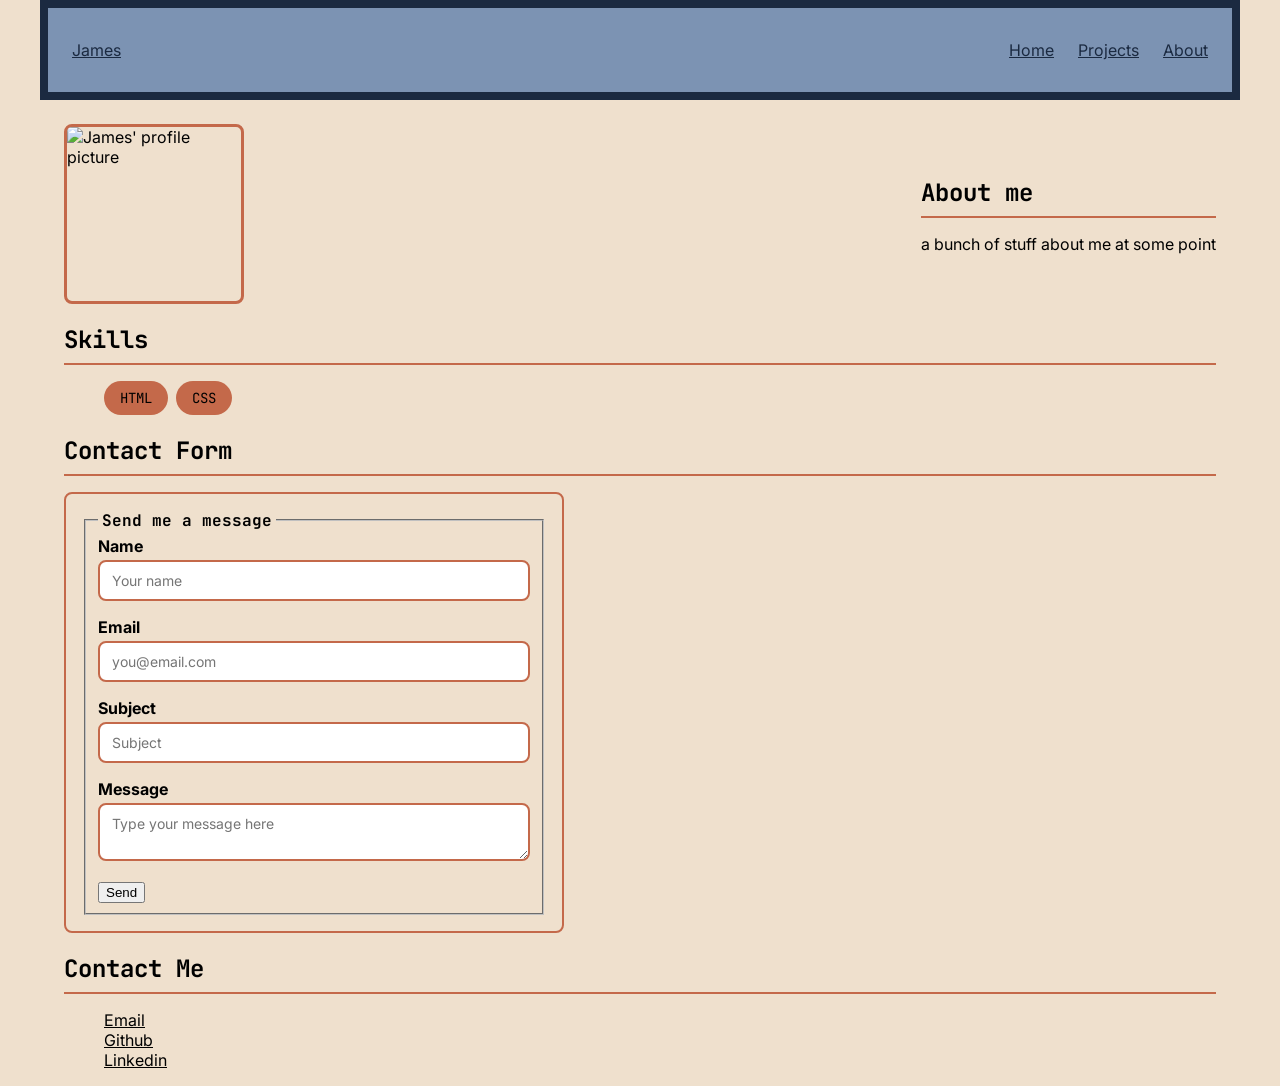
==== pages/about.html @ 5fd74ef1 "added in vars and function to check name field and throw a visible error" ====
<!DOCTYPE html>
<html lang="en">
    <head>
        <meta charset="UTF-8">
        <meta name="viewport" content="width=device-width, initial-scale=1.0">
        <link rel="stylesheet" href="../styles.css">
        <link rel="preconnect" href="https://fonts.googleapis.com">
        <link rel="preconnect" href="https://fonts.gstatic.com" crossorigin>
        <link href="https://fonts.googleapis.com/css2?family=JetBrains+Mono:wght@400;500;700&family=Inter:wght@400;500;600&display=swap" rel="stylesheet">
        <script src="../js/script.js" defer></script>
        <title>About</title>
    </head>
    <body>
        <header>
            <a href="../index.html" class="site-name">James</a>
            <nav id="site-nav">
                <ul>
                    <li><a href="../index.html">Home</a></li>
                    <li><a href="./projects.html">Projects</a></li>
                    <li><a href="./about.html">About</a></li>
                </ul>
            </nav>
        </header>
        <main>
            <section class="intro">
                <img src="https://github.com/jamespatrick29170.png" alt="James' profile picture" class="pfp">
                <div class="intro-text"> 
                    <h1>About me</h1>
                    <p>a bunch of stuff about me at some point</p>
                </div>
            </section>
            <section>
                <h2>Skills</h2>
                <ul class="skills">
                    <li>HTML</li>
                    <li>CSS</li>
                    <!--<li>JavaScript</li>-->
                </ul>
            </section>
            <section>
                <h2>Contact Form</h2>
                <form novalidate>
                    <fieldset>
                        <legend>Send me a message</legend>
                        <label for="name">Name</label>
                        <input type="text" id="name" name="name" placeholder="Your name" minlength="2" maxlength="32" required>
                        <span class="error-message">Name must be at least 2 characters</span>
                        <label for="email">Email</label>
                        <input type="email" id="email" name="email" placeholder="you@email.com" required>
                        <span class="error-message">Must be a valid email address</span>
                        <label for="subject">Subject</label>
                        <input type="text" id="subject" name="subject" placeholder="Subject" minlength="2" maxlength="50" required> 
                        <span class="error-message">Subject must be at least 2 characters</span>
                        <label for="message">Message</label>
                        <textarea id="message" name="message" placeholder="Type your message here" minlength="10" required></textarea>
                        <span class="error-message">Message must be at least 10 characters</span>
                        <button type="submit">Send</button>
                    </fieldset>
                </form>
            </section>
            <section>
                <h2>Contact Me</h2>
                <ul class="contact-links">
                    <li><a href="mailto:jamespatrick29170@proton.me">Email</a></li>
                    <li><a href="https://github.com/jamespatrick29170" target="_blank" rel="noopener noreferrer">Github</a></li>
                    <li><a href="https://linkedin.com/in/james-beebe-272b671ab" target="_blank" rel="noopener noreferrer">Linkedin</a></li>
                </ul>    
            </section>    
        </main>
    </body>
</html>
---- styles.css ----
:root {
    --font-display: 'JetBrains Mono', monospace;
    --font-body: 'Inter', sans-serif;
    --navy: #1B2A41;
    --navy-light: #7C93B3;
    --terracotta: #C4694A;
    --ivory: #EFE0CD;
}

* {
    box-sizing: border-box;
}

section{
    padding: 0 24px;
    max-width: 1200px;
    margin: 0 auto;
}

header {
    display: flex;
    flex-wrap: wrap;
    justify-content: space-between;
    align-items: center;
    background-color: var(--navy-light);
    padding: 16px 24px;
    border: 8px solid var(--navy);
    margin: 0 auto 24px;
    max-width: 1200px;
}

header a {
    color: var(--navy);
}

.contact-links a {
    color: #000;
}

h1, h2, h3 {
    font-family: var(--font-display);
}

h1, h2 {
    border-bottom: 2px solid var(--terracotta);
    padding-bottom: 8px;
    margin-bottom: 16px;
}

body {
    background-color: var(--ivory);
    font-family: var(--font-body);
    margin: 0;
}

form {
    display: flex;
    flex-direction: column;
    max-width: 500px;
    min-width: 0;
    border: 2px solid var(--terracotta);
    border-radius: 8px;
    padding: 16px;
}

form label {
    display: block;
    font-weight: 700;
    margin-bottom: 4px;
}

form input,
form textarea {
    width: 100%;
    border: 2px solid var(--terracotta);
    border-radius: 8px;
    padding: 10px 12px;
    font-family: var(--font-body);
    font-size: 14px;
    margin-bottom: 16px;
}

form input:not(:placeholder-shown):invalid,
form textarea:not(:placeholder-shown):invalid {
    background-color: lightcoral;
    border-color: red;
}

form input:not(:placeholder-shown):invalid + .error-message,
form textarea:not(:placeholder-shown):invalid + .error-message {
    display: block;
}

.error-message {
    display: none;
    color: red;
    font-weight: 500;
    font-size: 12px;
    margin-top: -10px;
    margin-bottom: 16px;
}

legend {
    font-family: var(--font-display);
    font-weight: 700;
    font-size: 16px;
    padding: 0 4px;
}

ul {
    list-style: none;
}

#site-nav ul {
    display: flex;
    flex-wrap: wrap;
    gap: 24px;
}

.contacts {
    display: flex;
    gap: 32px;
    align-items: flex-start;
}

.intro {
    display: flex;
    align-items: center;
    justify-content: space-between;
    gap: 48px;
}

.pfp {
    width: 180px;
    height: 180px;
    border-radius: 8px;
    object-fit: cover;
    flex-shrink: 0;
    border: 3px solid var(--terracotta);
}

.featured,
.projects {
    display: grid;
    grid-template-columns: repeat(3, 1fr);
    gap: 16px;
}

.featured-card {
    border: 1px solid var(--terracotta);
    border-radius: 8px;
    overflow: hidden;
}

.placeholder {
    width: 100%;
    aspect-ratio: 1;
    object-fit: cover;
    display: block;
}

.skills {
    display: flex;
    flex-wrap: wrap;
    gap: 8px;
}

.skills li {
    background-color: var(--terracotta);
    padding: 8px 16px;
    border-radius: 999px;
    font-family: var(--font-display);
    font-size: 14px;
}

@media (max-width: 840px) {
    .featured,
    .projects {
        grid-template-columns: repeat(2, 1fr);
    }
}

@media (max-width: 480px) {
    header {
        width: 100%;
        border: none;
    }
    .featured,
    .projects {
        grid-template-columns: 1fr;
    }
    .intro {
        flex-direction: column;
        align-items: flex-start;
    }
}
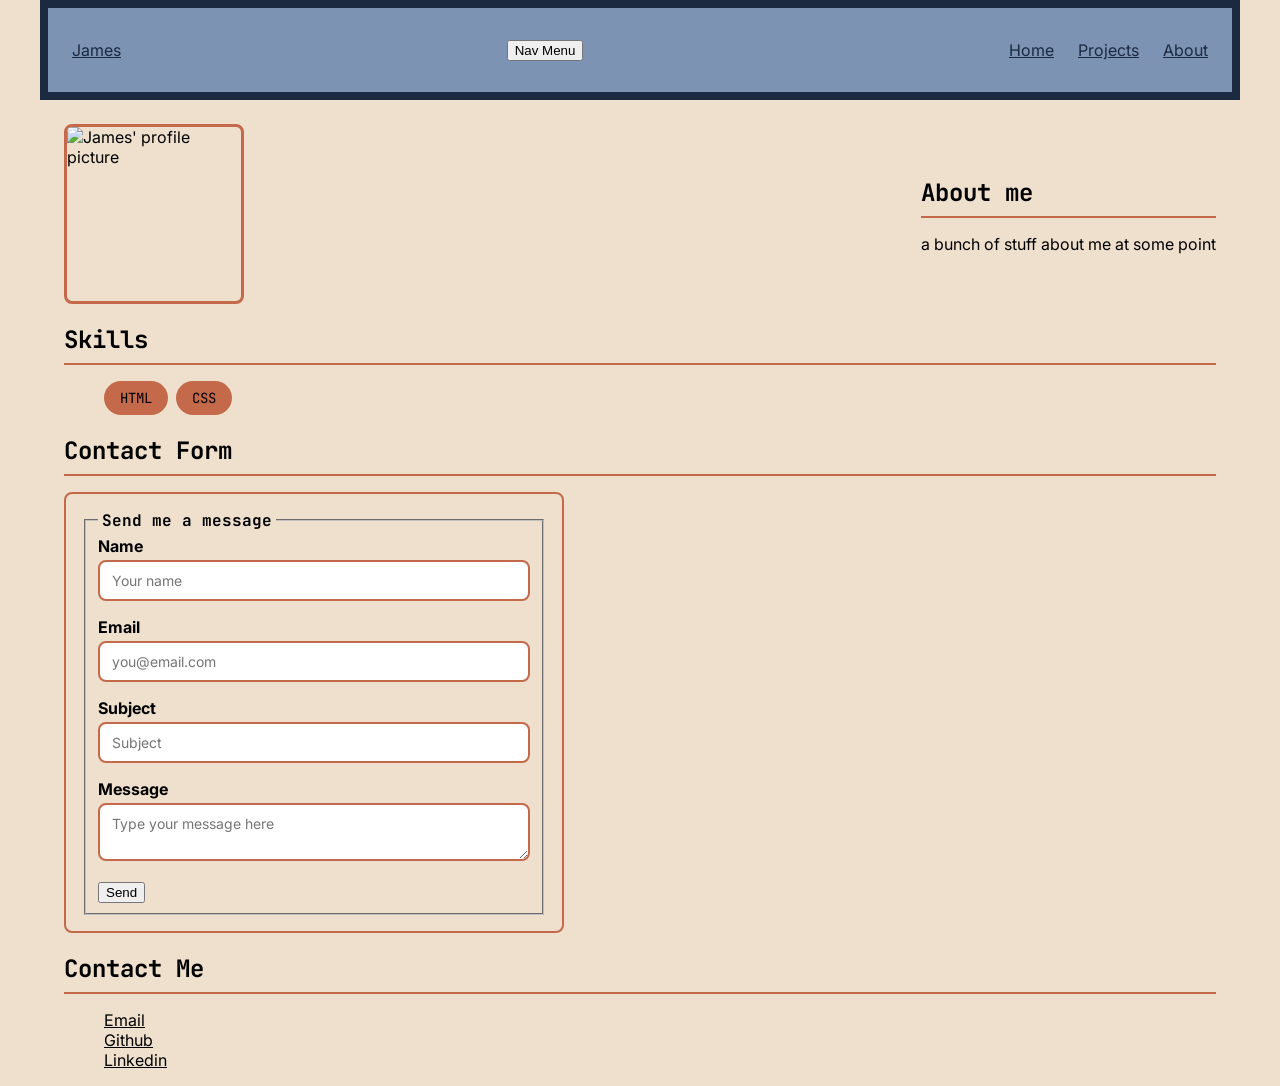
==== commit 4c7cd64c: "added nav button" ====
--- a/pages/about.html
+++ b/pages/about.html
@@ -13,6 +13,9 @@
     <body>
         <header>
             <a href="../index.html" class="site-name">James</a>
+            <button id="nav-button" aria-expanded="false" aria-controls="site-nav">
+                Nav Menu
+            </button>
             <nav id="site-nav">
                 <ul>
                     <li><a href="../index.html">Home</a></li>
--- a/styles.css
+++ b/styles.css
@@ -80,16 +80,7 @@
     margin-bottom: 16px;
 }
 
-form input:not(:placeholder-shown):invalid,
-form textarea:not(:placeholder-shown):invalid {
-    background-color: lightcoral;
-    border-color: red;
-}
 
-form input:not(:placeholder-shown):invalid + .error-message,
-form textarea:not(:placeholder-shown):invalid + .error-message {
-    display: block;
-}
 
 .error-message {
     display: none;
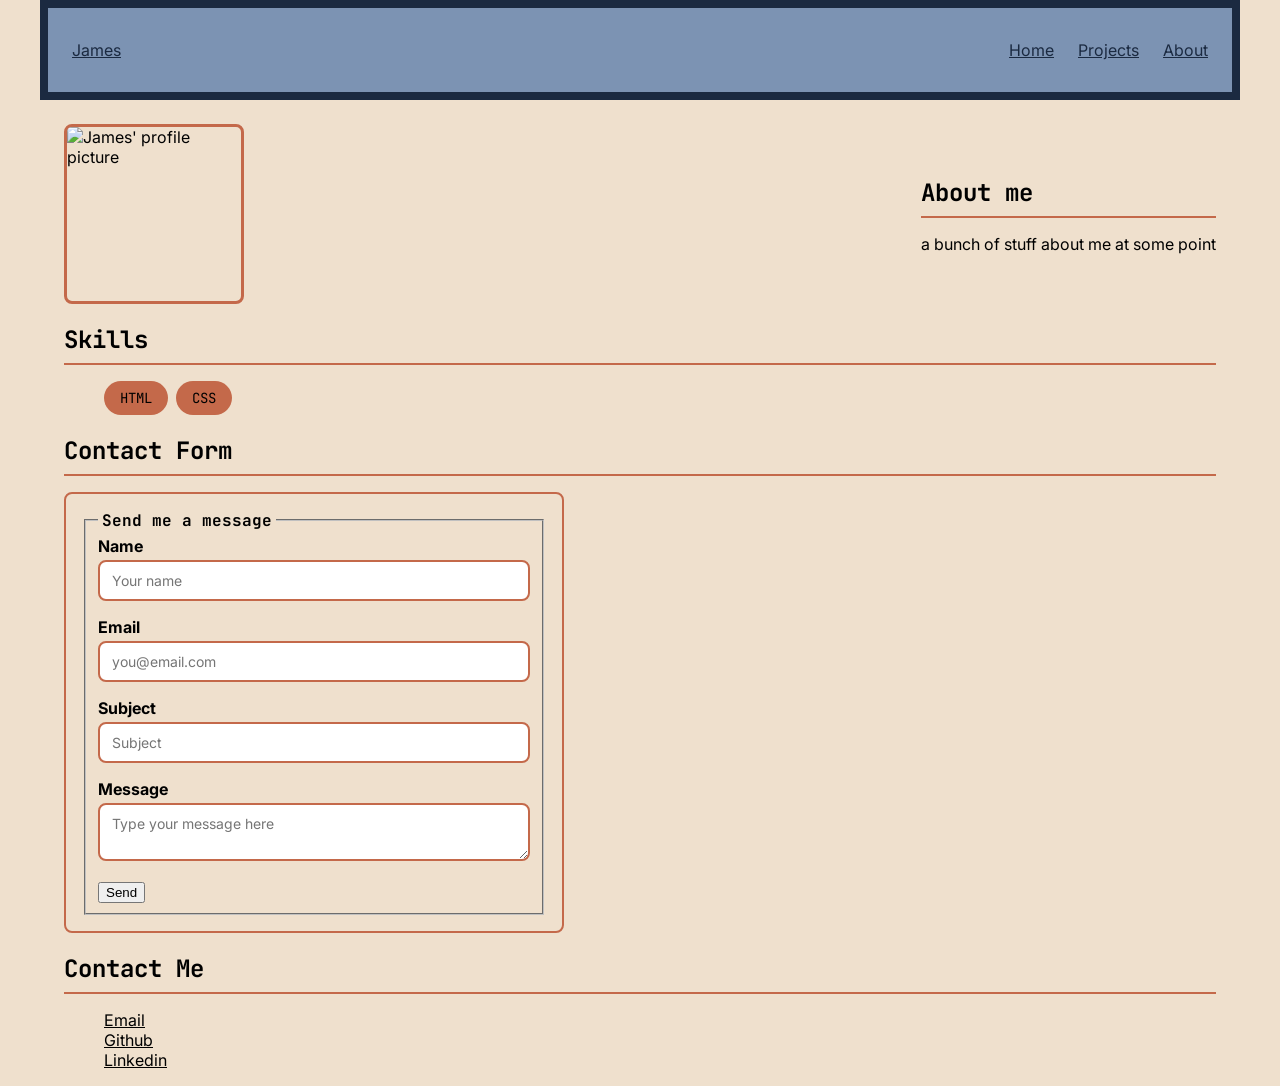
==== commit d2193aac: "added hamburger nav button" ====
--- a/pages/about.html
+++ b/pages/about.html
@@ -13,8 +13,8 @@
     <body>
         <header>
             <a href="../index.html" class="site-name">James</a>
-            <button id="nav-button" aria-expanded="false" aria-controls="site-nav">
-                Nav Menu
+            <button id="nav-button" aria-expanded="false" aria-controls="site-nav" aria-label="Toggle navigation menu">
+                ☰
             </button>
             <nav id="site-nav">
                 <ul>
--- a/styles.css
+++ b/styles.css
@@ -164,6 +164,10 @@
     font-size: 14px;
 }
 
+#nav-button {
+    display: none;
+}
+
 @media (max-width: 840px) {
     .featured,
     .projects {
@@ -184,4 +188,13 @@
         flex-direction: column;
         align-items: flex-start;
     }
+    #site-nav {
+        display: none;
+    }
+    #site-nav.nav-open {
+        display: block;
+    }
+    #nav-button {
+        display: block;
+    }
 }
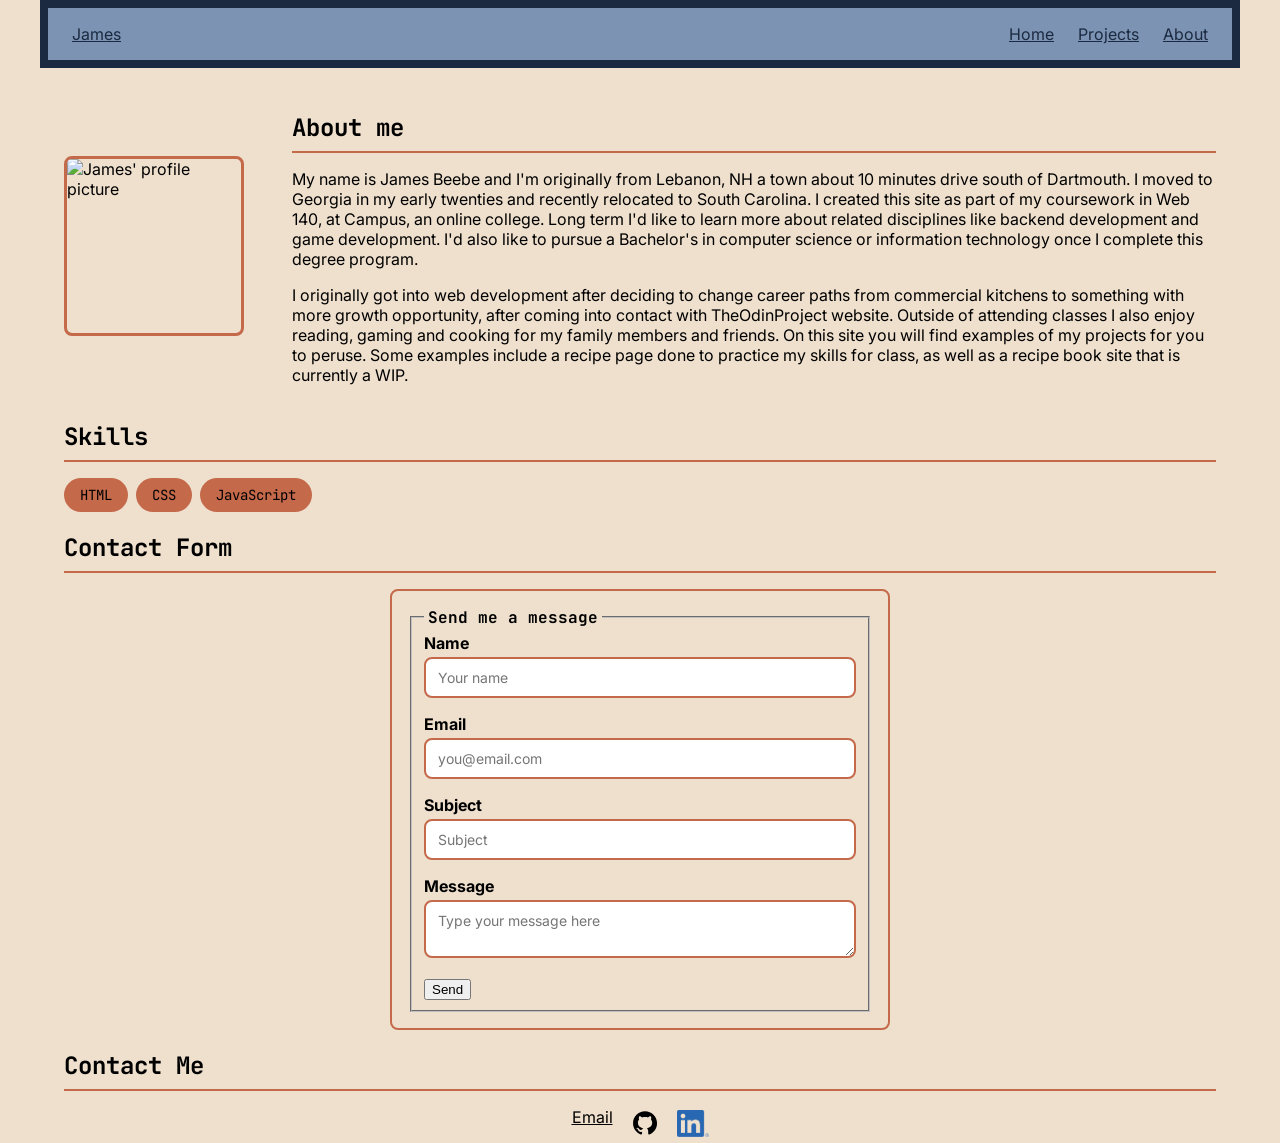
==== commit c6fbd1f6: "made contact me links icons. filled out about with content. tweaked look a bit. added endpoint for f" ====
--- a/pages/about.html
+++ b/pages/about.html
@@ -3,7 +3,7 @@
     <head>
         <meta charset="UTF-8">
         <meta name="viewport" content="width=device-width, initial-scale=1.0">
-        <link rel="stylesheet" href="../styles.css">
+        <link rel="stylesheet" href="../css/styles.css">
         <link rel="preconnect" href="https://fonts.googleapis.com">
         <link rel="preconnect" href="https://fonts.gstatic.com" crossorigin>
         <link href="https://fonts.googleapis.com/css2?family=JetBrains+Mono:wght@400;500;700&family=Inter:wght@400;500;600&display=swap" rel="stylesheet">
@@ -29,7 +29,16 @@
                 <img src="https://github.com/jamespatrick29170.png" alt="James' profile picture" class="pfp">
                 <div class="intro-text"> 
                     <h1>About me</h1>
-                    <p>a bunch of stuff about me at some point</p>
+                    <p>My name is James Beebe and I'm originally from Lebanon, NH a town about 10 minutes drive south of Dartmouth. I moved to Georgia in my early twenties and recently
+                        relocated to South Carolina. I created this site as part of my coursework in Web 140, at Campus, an online college. Long term I'd like to learn more about related
+                        disciplines like backend development and game development. I'd also like to pursue a Bachelor's in computer science or information technology once I complete this 
+                        degree program. 
+                    </p>
+                    <p>I originally got into web development after deciding to change career paths from commercial kitchens to something with more growth opportunity, after coming
+                        into contact with TheOdinProject website. Outside of attending classes I also enjoy reading, gaming and cooking for my family members and friends. On this site
+                        you will find examples of my projects for you to peruse. Some examples include a recipe page done to practice my skills for class, as well as a recipe book site that
+                        is currently a WIP. 
+                    </p>
                 </div>
             </section>
             <section>
@@ -37,12 +46,12 @@
                 <ul class="skills">
                     <li>HTML</li>
                     <li>CSS</li>
-                    <!--<li>JavaScript</li>-->
+                    <li>JavaScript</li>
                 </ul>
             </section>
             <section>
                 <h2>Contact Form</h2>
-                <form novalidate>
+                <form novalidate action="https://formspree.io/f/xbgjbepd" method="POST">
                     <fieldset>
                         <legend>Send me a message</legend>
                         <label for="name">Name</label>
@@ -65,8 +74,16 @@
                 <h2>Contact Me</h2>
                 <ul class="contact-links">
                     <li><a href="mailto:jamespatrick29170@proton.me">Email</a></li>
-                    <li><a href="https://github.com/jamespatrick29170" target="_blank" rel="noopener noreferrer">Github</a></li>
-                    <li><a href="https://linkedin.com/in/james-beebe-272b671ab" target="_blank" rel="noopener noreferrer">Linkedin</a></li>
+                    <li>
+                        <a href="https://github.com/jamespatrick29170" target="_blank" rel="noopener noreferrer" aria-label="Github">
+                            <img src="../images/GitHub_Invertocat_Black_Clearspace.svg" alt="" class="icon">
+                        </a>
+                    </li>    
+                    <li>
+                        <a href="https://linkedin.com/in/james-beebe-272b671ab" target="_blank" rel="noopener noreferrer" aria-label="Linkedin">
+                            <img src="../images/LI-In-Bug.png" alt="" class="icon">
+                        </a>
+                    </li>
                 </ul>    
             </section>    
         </main>
--- a/css/styles.css
+++ b/css/styles.css
@@ -0,0 +1,260 @@
+:root {
+    --font-display: 'JetBrains Mono', monospace;
+    --font-body: 'Inter', sans-serif;
+    --navy: #1B2A41;
+    --navy-light: #7C93B3;
+    --terracotta: #C4694A;
+    --ivory: #EFE0CD;
+}
+
+* {
+    box-sizing: border-box;
+}
+
+section{
+    padding: 0 24px;
+    max-width: 1200px;
+    margin: 0 auto;
+}
+
+header {
+    display: flex;
+    flex-wrap: wrap;
+    justify-content: space-between;
+    align-items: center;
+    background-color: var(--navy-light);
+    padding: 16px 24px;
+    border: 8px solid var(--navy);
+    margin: 0 auto 24px;
+    max-width: 1200px;
+    position: relative;
+}
+
+header a {
+    color: var(--navy);
+}
+
+.contact-links a {
+    color: #000;
+}
+
+h1, h2, h3 {
+    font-family: var(--font-display);
+}
+
+h1, h2 {
+    border-bottom: 2px solid var(--terracotta);
+    padding-bottom: 8px;
+    margin-bottom: 16px;
+}
+
+body {
+    background-color: var(--ivory);
+    font-family: var(--font-body);
+    margin: 0;
+}
+
+form {
+    display: flex;
+    flex-direction: column;
+    max-width: 500px;
+    min-width: 0;
+    border: 2px solid var(--terracotta);
+    border-radius: 8px;
+    padding: 16px;
+    margin: 0 auto;
+}
+
+form label {
+    display: block;
+    font-weight: 700;
+    margin-bottom: 4px;
+}
+
+form input,
+form textarea {
+    width: 100%;
+    border: 2px solid var(--terracotta);
+    border-radius: 8px;
+    padding: 10px 12px;
+    font-family: var(--font-body);
+    font-size: 14px;
+    margin-bottom: 16px;
+}
+
+
+
+.error-message {
+    display: none;
+    color: red;
+    font-weight: 500;
+    font-size: 12px;
+    margin-top: -10px;
+    margin-bottom: 16px;
+}
+
+legend {
+    font-family: var(--font-display);
+    font-weight: 700;
+    font-size: 16px;
+    padding: 0 4px;
+}
+
+ul {
+    list-style: none;
+    margin: 0;
+    padding: 0;
+}
+
+#site-nav ul {
+    display: flex;
+    flex-wrap: wrap;
+    gap: 24px;
+}
+
+.contact-links {
+    display: flex;
+    gap: 16px;
+    align-items: flex-start;
+    justify-content: center;
+}
+
+.icon {
+    width: 32px;
+    height: 32px;
+    object-fit: contain;
+}
+
+.intro {
+    display: flex;
+    align-items: center;
+    justify-content: space-between;
+    gap: 48px;
+}
+
+.pfp {
+    width: 180px;
+    height: 180px;
+    border-radius: 8px;
+    object-fit: cover;
+    flex-shrink: 0;
+    border: 3px solid var(--terracotta);
+}
+
+.featured,
+.projects {
+    display: grid;
+    grid-template-columns: repeat(3, 1fr);
+    gap: 16px;
+}
+
+.featured-card {
+    border: 1px solid var(--terracotta);
+    border-radius: 8px;
+    overflow: hidden;
+}
+
+.placeholder {
+    width: 100%;
+    aspect-ratio: 1;
+    object-fit: cover;
+    display: block;
+}
+
+.skills {
+    display: flex;
+    flex-wrap: wrap;
+    gap: 8px;
+}
+
+.skills li {
+    background-color: var(--terracotta);
+    padding: 8px 16px;
+    border-radius: 999px;
+    font-family: var(--font-display);
+    font-size: 14px;
+}
+
+#nav-button {
+    display: none;
+    font-size: 24px;
+    line-height: 1;
+    padding: 4px 12px;
+    cursor: pointer;
+    background-color: var(--ivory);
+    color: var(--terracotta);
+    border: 2px solid var(--navy);
+}
+
+.github-content {
+    display: flex;
+    align-items: center;
+    gap: 24px;
+    border: 1px solid var(--terracotta);
+    border-radius: 8px;
+    text-decoration: none;
+    color: inherit;
+}
+
+.gh-pfp {
+    width: 180px;
+    height: 180px;
+    border-radius: 8px;
+    object-fit: cover;
+    flex-shrink: 0;
+    border: 3px solid var(--terracotta);
+}
+
+@media (max-width: 840px) {
+    .featured,
+    .projects {
+        grid-template-columns: repeat(2, 1fr);
+    }
+}
+
+@media (max-width: 480px) {
+    header {
+        width: 100%;
+        border: none;
+    }
+    .featured,
+    .projects {
+        grid-template-columns: 1fr;
+    }
+    .intro {
+        flex-direction: column;
+        align-items: flex-start;
+    }
+    #site-nav {
+        display: none;
+    }
+    #site-nav.nav-open {
+        display: block;
+        position: absolute;
+        top: 100%;
+        right: 0;
+        background-color: var(--navy-light);
+        padding: 8px 4px;
+        border: 2px solid var(--navy);
+        z-index: 10;
+        width: max-content;
+    }
+    #nav-button {
+        display: block;
+    }
+    #site-nav.nav-open ul {
+        flex-direction: column;
+        gap: 0;
+    }
+    #site-nav.nav-open ul li a {
+        display: block;
+        padding: 10px 16px;
+        text-align: center;
+    }
+    #site-nav.nav-open ul li{
+        border-bottom: 1px solid var(--navy);
+    }
+     #site-nav.nav-open ul li:last-child{
+        border-bottom: none;
+    }
+}
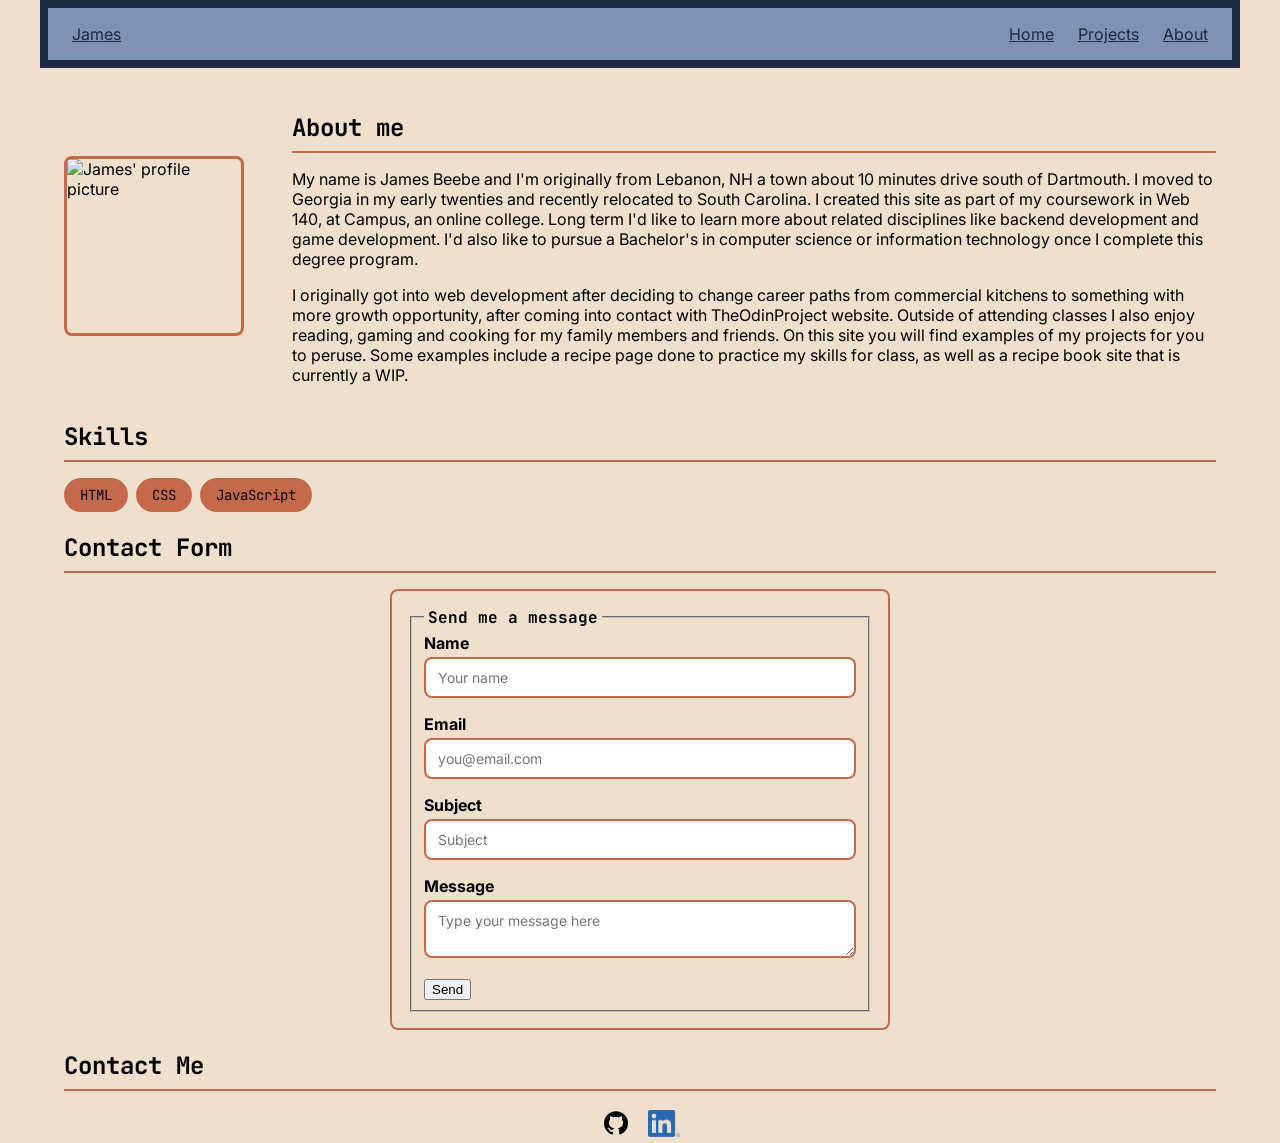
==== commit 6bf5df5e: "filling out more content. moved github card to index.html. switched styles on the cards. double chec" ====
--- a/pages/about.html
+++ b/pages/about.html
@@ -51,7 +51,7 @@
             </section>
             <section>
                 <h2>Contact Form</h2>
-                <form novalidate action="https://formspree.io/f/xbgjbepd" method="POST">
+                <form novalidate>
                     <fieldset>
                         <legend>Send me a message</legend>
                         <label for="name">Name</label>
@@ -67,13 +67,13 @@
                         <textarea id="message" name="message" placeholder="Type your message here" minlength="10" required></textarea>
                         <span class="error-message">Message must be at least 10 characters</span>
                         <button type="submit">Send</button>
+                        <span id="form-status" class="form-status" aria-live="polite"></span>
                     </fieldset>
                 </form>
             </section>
             <section>
                 <h2>Contact Me</h2>
                 <ul class="contact-links">
-                    <li><a href="mailto:jamespatrick29170@proton.me">Email</a></li>
                     <li>
                         <a href="https://github.com/jamespatrick29170" target="_blank" rel="noopener noreferrer" aria-label="Github">
                             <img src="../images/GitHub_Invertocat_Black_Clearspace.svg" alt="" class="icon">
--- a/css/styles.css
+++ b/css/styles.css
@@ -141,24 +141,36 @@
     border: 3px solid var(--terracotta);
 }
 
-.featured,
+.featured {
+    display: flex;
+}
+
 .projects {
     display: grid;
-    grid-template-columns: repeat(3, 1fr);
+    grid-template-columns: repeat(2, 1fr);
     gap: 16px;
 }
 
 .featured-card {
+    display: flex;
+    align-items: center;
+    gap: 16px;
+    padding: 8px;
     border: 1px solid var(--terracotta);
     border-radius: 8px;
     overflow: hidden;
+    text-decoration: none;
+    color: inherit;
+    width: 100%;
 }
 
 .placeholder {
-    width: 100%;
-    aspect-ratio: 1;
+    width: 180px;
+    height: 180px;
+    border-radius: 8px;
     object-fit: cover;
-    display: block;
+    flex-shrink: 0;
+    border: 3px solid var(--terracotta);
 }
 
 .skills {
@@ -194,6 +206,13 @@
     border-radius: 8px;
     text-decoration: none;
     color: inherit;
+    padding: 8px;
+}
+
+#gh-bio {
+    border-bottom: 1px solid var(--terracotta);
+    padding-bottom: 8px;
+    margin-bottom: 8px;
 }
 
 .gh-pfp {
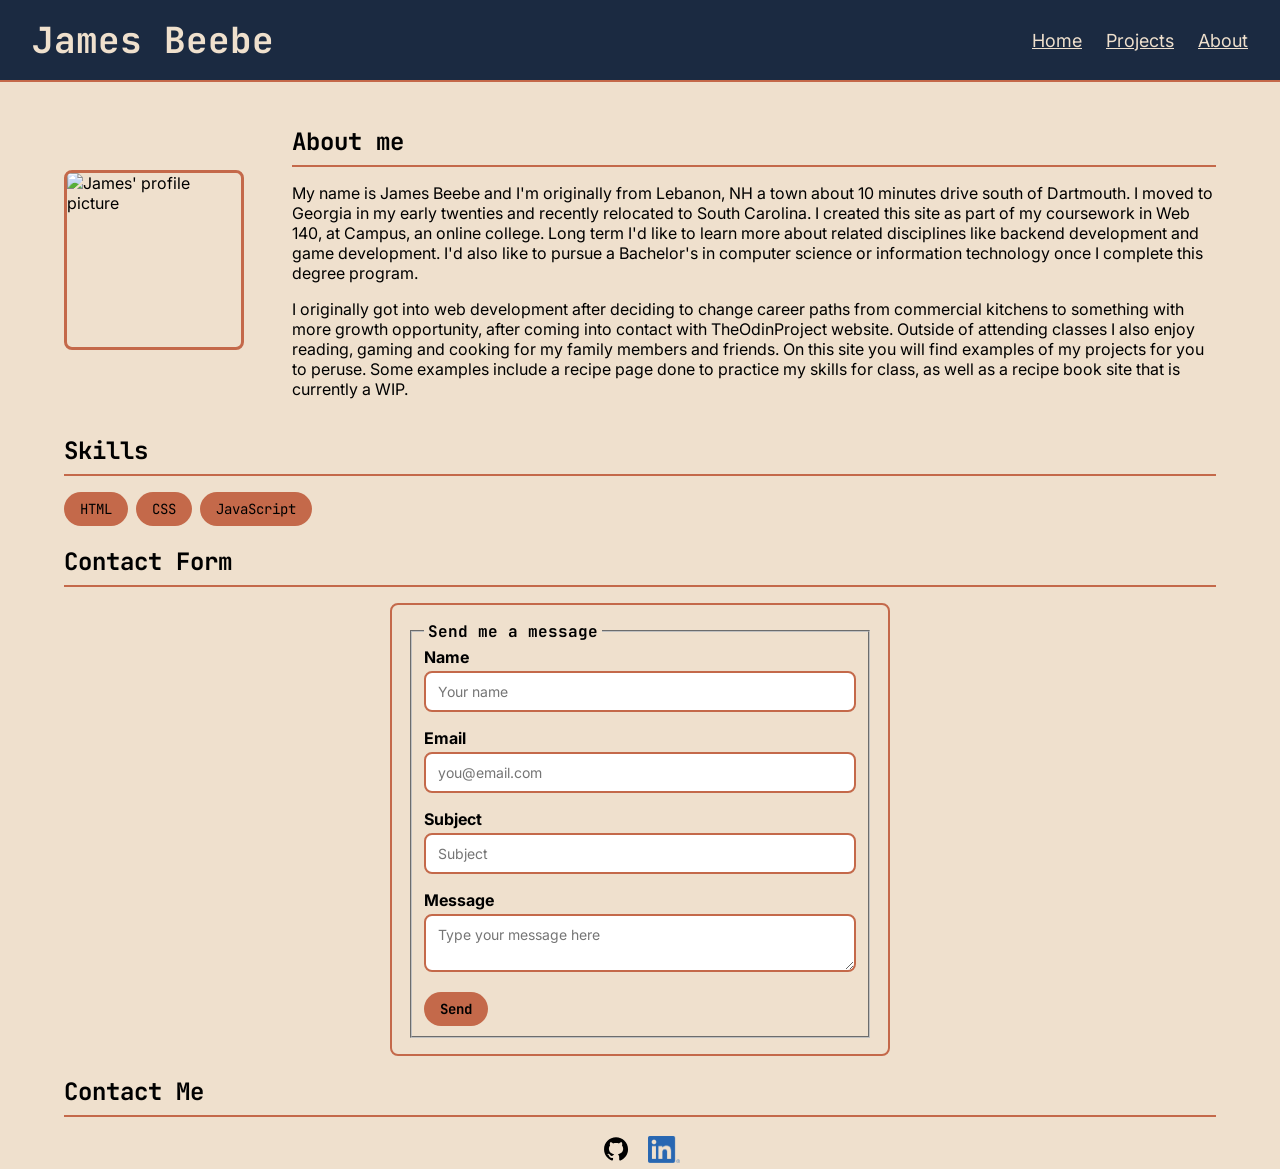
==== commit 328e7a0c: "did some styling on the header and dropdown nav. added focus effect on cards and form submit." ====
--- a/pages/about.html
+++ b/pages/about.html
@@ -12,7 +12,7 @@
     </head>
     <body>
         <header>
-            <a href="../index.html" class="site-name">James</a>
+            <span class="site-name">James Beebe</span>
             <button id="nav-button" aria-expanded="false" aria-controls="site-nav" aria-label="Toggle navigation menu">
                 ☰
             </button>
--- a/css/styles.css
+++ b/css/styles.css
@@ -22,16 +22,26 @@
     flex-wrap: wrap;
     justify-content: space-between;
     align-items: center;
-    background-color: var(--navy-light);
-    padding: 16px 24px;
-    border: 8px solid var(--navy);
-    margin: 0 auto 24px;
-    max-width: 1200px;
-    position: relative;
-}
-
-header a {
-    color: var(--navy);
+    background-color: var(--navy);
+    padding: 16px 32px;
+    margin: 0 0 24px;
+    width: 100%;
+    position: sticky;
+    top: 0;
+    z-index: 100;
+    border-bottom: 2px solid var(--terracotta);
+}
+
+.site-name {
+    color: var(--ivory);
+    font-family: var(--font-display);
+    font-size: 36px;
+    font-weight: 700;
+}
+
+#site-nav a {
+    color: var(--ivory);
+    font-size: 18px;
 }
 
 .contact-links a {
@@ -40,9 +50,6 @@
 
 h1, h2, h3 {
     font-family: var(--font-display);
-}
-
-h1, h2 {
     border-bottom: 2px solid var(--terracotta);
     padding-bottom: 8px;
     margin-bottom: 16px;
@@ -63,6 +70,24 @@
     border-radius: 8px;
     padding: 16px;
     margin: 0 auto;
+}
+
+form button {
+    background-color: var(--terracotta);
+    color: #000;
+    border: none;
+    border-radius: 999px;
+    padding: 8px 16px;
+    font-family: var(--font-display);
+    font-size: 14px;
+    font-weight: 700;
+    cursor: pointer;
+    transition: transform 0.2s ease;
+}
+
+form button:hover,
+form button:focus-visible {
+    transform: translateY(-2px);
 }
 
 form label {
@@ -164,6 +189,18 @@
     width: 100%;
 }
 
+.featured-card,
+.github-content {
+    transition: transform 0.2s ease;
+}
+
+.featured-card:hover,
+.featured-card:focus-visible,
+.github-content:hover,
+.github-content:focus-visible {
+    transform: translateY(-4px);
+}
+
 .placeholder {
     width: 180px;
     height: 180px;
@@ -177,6 +214,10 @@
     display: flex;
     flex-wrap: wrap;
     gap: 8px;
+}
+
+.featured-card .skills {
+    justify-content: flex-end;
 }
 
 .skills li {
@@ -229,13 +270,20 @@
     .projects {
         grid-template-columns: repeat(2, 1fr);
     }
+    .featured-card,
+    .github-content {
+        flex-direction: column;
+        align-items: flex-start;
+    }
+    .placeholder,
+    .gh-pfp {
+        width: 100%;
+        height: auto;
+        aspect-ratio: 1;
+    }
 }
 
 @media (max-width: 480px) {
-    header {
-        width: 100%;
-        border: none;
-    }
     .featured,
     .projects {
         grid-template-columns: 1fr;
@@ -252,9 +300,9 @@
         position: absolute;
         top: 100%;
         right: 0;
-        background-color: var(--navy-light);
+        background-color: var(--navy);
         padding: 8px 4px;
-        border: 2px solid var(--navy);
+        border: 2px solid var(--navy-light);
         z-index: 10;
         width: max-content;
     }
@@ -271,7 +319,7 @@
         text-align: center;
     }
     #site-nav.nav-open ul li{
-        border-bottom: 1px solid var(--navy);
+        border-bottom: 1px solid var(--navy-light);
     }
      #site-nav.nav-open ul li:last-child{
         border-bottom: none;
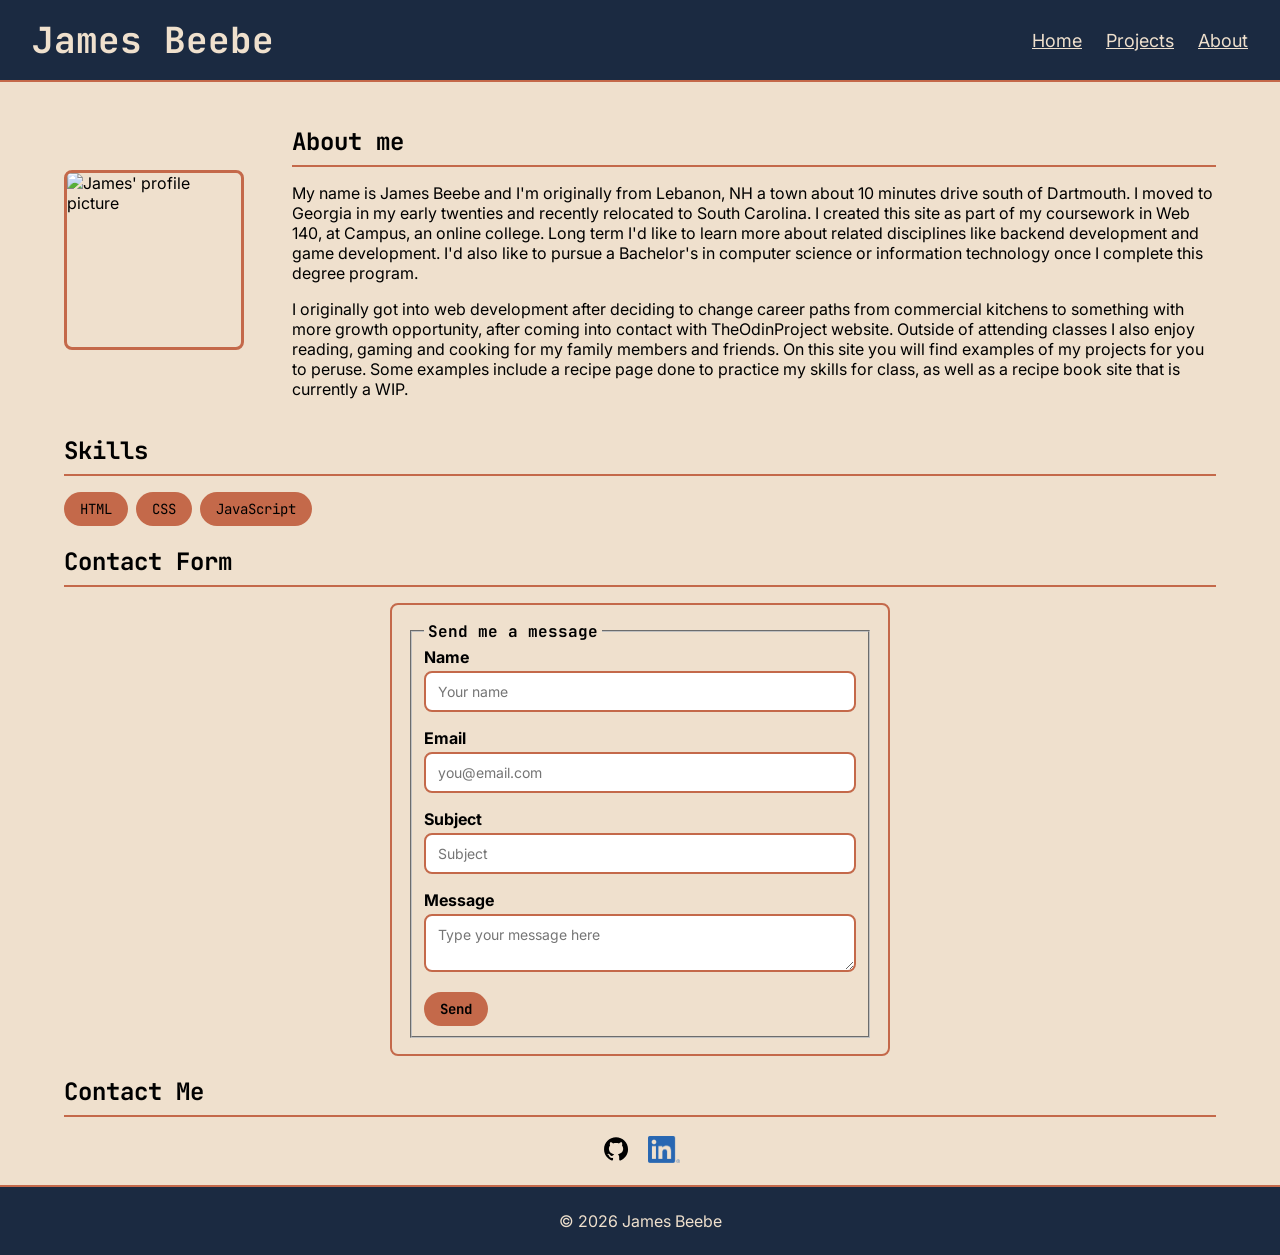
==== commit 581b702f: "added footer with copyright" ====
--- a/pages/about.html
+++ b/pages/about.html
@@ -16,7 +16,7 @@
             <button id="nav-button" aria-expanded="false" aria-controls="site-nav" aria-label="Toggle navigation menu">
                 ☰
             </button>
-            <nav id="site-nav">
+            <nav id="site-nav" aria-label="Site navigation">
                 <ul>
                     <li><a href="../index.html">Home</a></li>
                     <li><a href="./projects.html">Projects</a></li>
@@ -87,5 +87,8 @@
                 </ul>    
             </section>    
         </main>
+        <footer>
+            <p>&copy; 2026 James Beebe</p>
+        </footer>
     </body>
 </html>
--- a/css/styles.css
+++ b/css/styles.css
@@ -61,6 +61,15 @@
     margin: 0;
 }
 
+footer {
+    background-color: var(--navy);
+    color: var(--ivory);
+    text-align: center;
+    padding: 8px 16px;
+    border-top: 2px solid var(--terracotta);
+    margin-top: 16px;
+}
+
 form {
     display: flex;
     flex-direction: column;
@@ -302,7 +311,7 @@
         right: 0;
         background-color: var(--navy);
         padding: 8px 4px;
-        border: 2px solid var(--navy-light);
+        border: 2px solid var(--terracotta);
         z-index: 10;
         width: max-content;
     }
@@ -319,7 +328,7 @@
         text-align: center;
     }
     #site-nav.nav-open ul li{
-        border-bottom: 1px solid var(--navy-light);
+        border-bottom: 1px solid var(--terracotta);
     }
      #site-nav.nav-open ul li:last-child{
         border-bottom: none;
